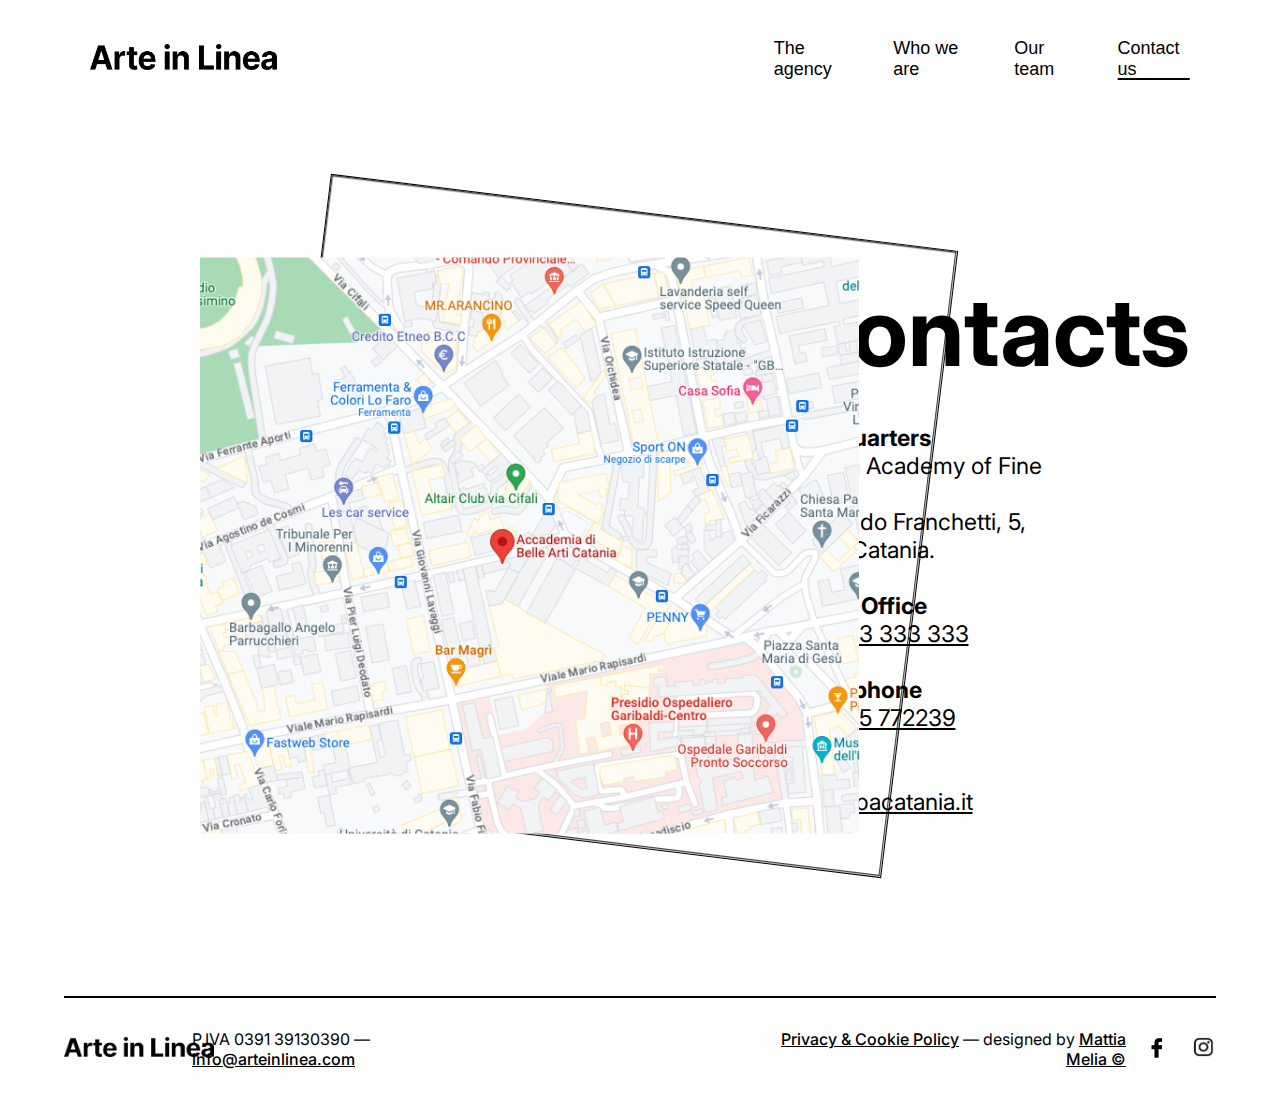
==== page/contacts.html @ 61f68f1c "v.1" ====
<!DOCTYPE html>
<html lang="en">
<head>
    <meta charset="UTF-8">
    <meta http-equiv="X-UA-Compatible" content="IE=edge">
    <meta name="viewport" content="width=device-width, initial-scale=1.0">
    <link rel="stylesheet" href="/style/style_contact.css">
    <link rel="stylesheet" href="/style/style_header.css">
    <link rel="stylesheet" href="/style/style_footer.css">
    <link rel="stylesheet" href="https://fonts.googleapis.com/css2?family=Inter:wght@100;200;300;400;500;600;700;800;900&family=Helvetica+Neue:wght@100;200;300;400;500;600;700;800;900&display=swap">
    <link rel="stylesheet" href="https://cdnjs.cloudflare.com/ajax/libs/font-awesome/5.15.3/css/all.min.css" />
    <link rel="shortcut icon" href="/img/general/favicon.ico" />
    <script src="https://code.jquery.com/jquery-3.6.0.min.js"></script>
    <script>
        $(document).ready(function () {
            $('.hamburger').click(function () {
                $('.vocimenu').toggleClass('open');
                $('.close-icon').toggle();
            });

            $('.close-icon').click(function () {
                $('.vocimenu').removeClass('open');
                $('.close-icon').hide();
            });
        });
    </script>
    <title>Contact us — Arte in linea</title>
</head>
<header>
    <section class="header">
        <nav class="menu-navigazione">
            <div class="contenitore1">
                <div class="logo-header">
                    <a href="/index.html"><img src="/img/general/marchio.png" alt="Arte In Linea"></a>
                </div>
            </div>
            <div class="contenitore2">
                <div class="hamburger">
                    <div class="hamburger-icon">
                        <span></span>
                        <span></span>
                        <span></span>
                    </div>
                </div>
                <ul class="vocimenu">
                    <li><a href="/index.html">The agency</a></li>
                    <li><a href="/page/whowheare.html">Who we are</a></li>
                    <li><a href="/page/ourteam.html">Our team</a></li>
                    <li class="active"><a href="/page/contacts.html">Contact us</a></li>
                </ul>
                <div class="close-icon">
                    <i class="fas fa-times"></i>
                </div>
            </div>
        </nav>
    </section>
</header>
<body>
    <div class="contenitore-principale">
        <div class="colonna1-mappa">
            <a href="https://goo.gl/maps/8T4jUhVXfQqnvwP18"><img src="/img/contatti/mappa-posizione.png" alt="Mappa Posizione"></a>
        </div>
        <div class="colonna3-rettangolo">
            <img src="/img/contatti/rettangolo-contatti.png" alt="Style rettangolo">
        </div>
        <div class="colonna2-testo">
            <h1>Contacts</h1>
            <p><span class="evidence">Headquarters</span><br>Catania Academy of Fine Arts,<br>Raimondo Franchetti, 5, 95123 Catania.<br><br><span class="evidence">Mobile Office</span><br><a href="tel:+39333333333">+39 333 333 333</a><br><br><span class="evidence">Office phone</span><br><a href="tel:+39095772239">+39 095 772239</a><br><br><span class="evidence">E-mail</span><br><a href="mailto:info@abacatania.it">info@abacatania.it</a></p>
        </div>
    </div>
    <div class="contenitore-principale2">
        <div class="colonna2-testo2">
            <h1>Contacts</h1>
            <p><span class="evidence">Headquarters</span><br>Catania Academy of Fine Arts,<br>Raimondo Franchetti, 5, 95123 Catania.<br><br><span class="evidence">Mobile Office</span><br><a href="tel:+39333333333">+39 333 333 333</a><br><br><span class="evidence">Office phone</span><br><a href="tel:+39095772239">+39 095 772239</a><br><br><span class="evidence">E-mail</span><br><a href="mailto:info@abacatania.it">info@abacatania.it</a></p>
        </div>
        <div class="colonna1-mappa2">
            <a href="https://goo.gl/maps/8T4jUhVXfQqnvwP18"><img src="/img/contatti/mappa-posizione.png" alt="Mappa Posizione"></a>
        </div>
    </div>
</body>
<footer>
    <main class="parent">
        <div class="lineadivisore"><hr></div>
            <div class="div2">
                <a href="/index.html"><img src="/img/general/marchio.png" alt="Arte In Linea"></a>
            </div>
            <div class="div3">
                <p>P.IVA 0391 39130390 — <a href="mailto:info@mattiamelia.com">info@arteinlinea.com</a></p>
            </div>
            <div class="div4">
                <p><a href="#">Privacy & Cookie Policy</a> — designed by <a href="https://mattiamelia.com">Mattia Melia ©</a></p> 
                <a href="#"><img src="/img/general/icon-f.png" alt="Facebook"></a>
                <a href="#"><img src="/img/general/icon-ig.png" alt="Instagram"></a>
            </div>
    </main>

    <main class="mobileparent">
        <div class="lineadivisore"><hr></div>
            <div class="div2">
                <a href="index.html"><img src="/img/general/marchio.png" alt="Arte In Linea"></a>
            </div>
            
            <div class="div3">
                <p>P.IVA 0391 39130390<br><a href="mailto:info@mattiamelia.com">info@arteinlinea.com</a></p>
            </div>
            <div class="div4">
                <p><a href="#">Privacy & Cookie Policy</a><br>designed by <a href="https://mattiamelia.com">Mattia Melia ©</a></p> </div>
            <div class="lineadivisore"><hr></div>
            <div class="div5">
                <a href="#"><img src="/img/general/icon-f.png" alt="Facebook"></a>
                <a href="#"><img src="/img/general/icon-ig.png" alt="Instagram"></a>
            </div>
    </main>
</footer>

</html>
---- style/style_contact.css ----
h1 {
    color: #000000;
}

p {
    color: #000000;
}

a {
    color: #000000;
}

.contenitore-principale {
    display: grid;
    grid-template-columns: repeat(20, 1fr);
    grid-template-rows: repeat(1, 1fr);
    grid-column-gap: 50px;
    grid-row-gap: 9px;
    margin-top: 130px;
    margin-bottom: 150px;
    justify-content: center;
    align-items: center;
}

.colonna1-mappa{
    margin: 0px;
    padding: 0px;
    grid-area: 2 / 4 / 4 / 10;
    z-index: 2;
    height: auto;
    width: auto;
}

.colonna3-rettangolo {
    grid-area: 2 / 4 / 4 / 10;
}

.colonna2-testo {
    margin: 0px;
    padding: 0px;
    grid-area: 2 / 12 / 4 / 18;
    margin-left: 50px;
}

.colonna2-testo h1 {
    font-family: 'Inter';
    font-style: normal;
    font-weight: 700;
    font-size: 96px;
    line-height: 110%;
    text-align: left;
    color: #000000;
    margin: 0px;
    margin-bottom: 40px;
}

.colonna2-testo p {
    font-family: 'Inter';
    font-style: normal;
    font-weight: 400;
    font-size: 23px;
    line-height: auto;
    text-align: left;
    color: #000000;
    margin: 0px;

}

.evidence {
    font-weight: bold;
}

.colonna3-rettangolo img {
    position: absolute;
    width:  630px;
    height: 630px;
    left: 290px;
    top: 210px;
    border: 1px solid #000000;
    transform: rotate(7.01deg);
    z-index: 1;
}

/* ———————— RESPONSIVE ——————— */
@media (min-width: 768px) {
    .contenitore-principale2{
        display: none;
    }
}
@media (max-width: 768px) {
    .contenitore-principale {
        display: none;
    }
    .colonna2-testo2 h1 {
        font-family: 'Inter';
        font-style: normal;
        font-weight: 700;
        font-size: 46px;
        line-height: 110%;
        text-align: center;
        color: #000000;
        margin: 0px;
        margin-bottom: 20px;
    }
    .colonna2-testo2 p {
        font-family: 'Inter';
        font-style: normal;
        font-weight: 400;
        font-size: 18px;
        line-height: auto;
        text-align: center;
        color: #000000;
    }
    .colonna2-testo2{
        margin: 0px;
        margin-top: 40px;
        margin-bottom: 20px;
    }
    .colonna1-mappa2{
        margin-top: 60px;
        width: auto;
    }
    .colonna1-mappa2 img {
        display: block;
        max-width: 100%;
        height: auto;
        margin: auto;
    }

    .contenitore-principale2{
        justify-content: center;
        align-items: center;
        text-align: center;
        margin-left: 30px;
        margin-right: 30px;
    }
    
}
---- style/style_header.css ----
/* ——————————— STYLE HEADER —————————————— */
body{
  margin: 0px;
  padding: 0px;
}

header {
    padding: 20px 30px 20px 50px;
    background-color: transparent;
    margin-right: 40px;
    margin-left: 40px;
    z-index: 10;
}

header img {
    width: 30%;
}

.menu-navigazione {
    display: flex;
    align-items: center;
}

.menu-navigazione ul {
    list-style: none;
    display: flex;
}

.menu-navigazione ul li {
    margin: 0px 20px;
}
/* ——————————— header style // voci menu —————————————— */
.vocimenu {
    font-size: 18px;
    font-family: 'Helvetica Neue', sans-serif;
    text-decoration: none;
    color: #000000;
}

.vocimenu li {
    position: relative;
  }
  
  .vocimenu li::after {
    content: '';
    position: absolute;
    bottom: 0;
    left: 50%;
    transform: translateX(-50%) scaleX(0);
    width: 0;
    height: 2px;
    background-color: #000;
    transition: transform 0.3s ease-in-out, width 0.3s ease-in-out;
  }
  
  .vocimenu li.active::after,
  .vocimenu li:hover::after {
    transform: translateX(-50%) scaleX(1);
    width: 100%;
  }
  

.vocimenu li a {
    text-decoration: none;
    color: #000;
    position: relative;
    z-index: 1;
}


.menu-navigazione {
    display: flex;
    align-items: center;
    justify-content: space-between;
}
/* ——————————— responsive header —————————————— */
.hamburger {
    display: none;
}

.hamburger-icon {
    width: 30px;
    height: 20px;
    display: flex;
    flex-direction: column;
    justify-content: space-between;
    cursor: pointer;
}

.hamburger-icon span {
    width: 100%;
    height: 2px;
    background-color: #000;
}

.close-icon {
    position: absolute;
    top: 20px;
    right: 20px;
    font-size: 24px;
    color: #000;
    cursor: pointer;
    display: none;
    z-index: 2;
}

@media (max-width: 768px) {
    body {
        margin: 0;
        padding: 0;
    }
      
      header {
        padding: 20px;
        background-color: transparent;
        margin: 0;
        display: flex;
        justify-content: space-between;
        align-items: center;
    }
      
      header img {
        width: 40%;
    }
      
      .menu-navigazione ul {
        display: none;
        opacity: 0;
        visibility: hidden;
        transition: opacity 0.7s ease-in;
        z-index: 3;
    }
      
      .hamburger {
        display: block;
    }
      
      .menu-navigazione ul.open {
        display: flex;
        flex-direction: column;
        position: fixed;
        top: 0;
        left: 0;
        width: 100%;
        height: 100%;
        background-color: #fff;
        z-index: 1;
        padding: 20px;
        justify-content: center;
        align-items: center;
        transition-duration: 0.5s;
        opacity: 1;
        visibility: visible;
    }
      
      .menu-navigazione ul li {
        margin-bottom: 20px;
    }
      
      .menu-open .close-icon {
        display: block;
    }
      
      .vocimenu {
        font-size: 17px;
        align-items: center;
    }
      
      .vocimenu li a {
        font-size: 18px;
        color: #000;
        margin: 10px 0;
    }
}    
/* ————————————— FINE STYLE HEADER ———————————*/
---- style/style_footer.css ----
/* ————————————— STYLE FOOTER ———————————*/
.parent {
    display: grid;
    grid-template-columns: repeat(20, 1fr);
    align-items: center;
    width: 100%;
    margin-top: 20px;
    margin-bottom: 20px;
}

.lineadivisore {
    grid-area: 1 / 2 / 2 / 20; 
}

.lineadivisore hr {
    margin-bottom: 15px;
    border: 1px solid #000000;
}

.div2 {
    margin: 0px;
    padding: 0px;
    grid-area: 6 / 2 / 7 / 4;
    width: 100%;
}

.div3 {
    margin: 0px;
    padding: 0px;
    grid-area: 6 / 4 / 7 / 9;
    font-family: 'Inter', sans-serif;
}

.div4 {
    margin: 0px;
    padding: 0px;
    grid-area: 6 / 13 / 7 / 20; 
    text-align: right;
    float: right;
    display: flex;
    justify-content: right;
    align-items: center;
    font-family: 'Inter', sans-serif;
}

.div2 img{
    width: 150px;
}

.div4 img {
    align-items: center;
    margin-left: 20px;
    width: 25px;
    transition-duration: 700ms;
}

.div4 img:hover {
    border: 1px solid #000000;
    border-radius: 10px;
    margin-right: 0px;
    padding: 2px;
    transition-duration: 700ms;
}

.div3 a {
    text-decoration: underline;
    color: #000000;
    font-weight: 500;
    font-family: 'Inter', sans-serif;
}

.div4 a{
    text-decoration: underline;
    color: #000000;
    font-weight: 500;
    font-family: 'Inter', sans-serif;
}

.mobileparent{
    display: none;
}

/* responsive mobile */
@media (max-width: 768px) {
    main.parent {
        display: none;
    }
    .mobileparent {
        display: flex;
        flex-direction: column;
        align-items: center;
        justify-content: center;
        text-align: center;
        margin-top: 50px;
        margin-bottom: 40px;
    }
    
    .mobileparent .lineadivisore hr {
        border: 1px solid #000000;
        width: 300px;
    }
    
    .mobileparent .div2 img {
        margin-top: 15px;
        width: 150px;
    }
    
    .mobileparent .div3 p {
        font-family: 'Inter', sans-serif;
        margin-top: 20px;
        margin-bottom: 0px;
    }
    
    .mobileparent .div3 a,
    .mobileparent .div4 p a {
        text-decoration: underline;
        color: #000000;
        font-weight: 500;
        font-family: 'Inter', sans-serif;
    }
    
    .mobileparent .div4 {
        display: flex;
        flex-direction: column;
        align-items: center;
        justify-content: center;
        margin-bottom: 10px;
    }
    
    .mobileparent .div5 img {
        margin-top: 20px;
        align-items: center;
        width: 50px;
     
    }
    
    .mobileparent .div5 {
        display: flex;
        align-items: center;
        justify-content: center;
    }
    
    .mobileparent .div5 a {
        margin: 0 10px;
    }
    
}
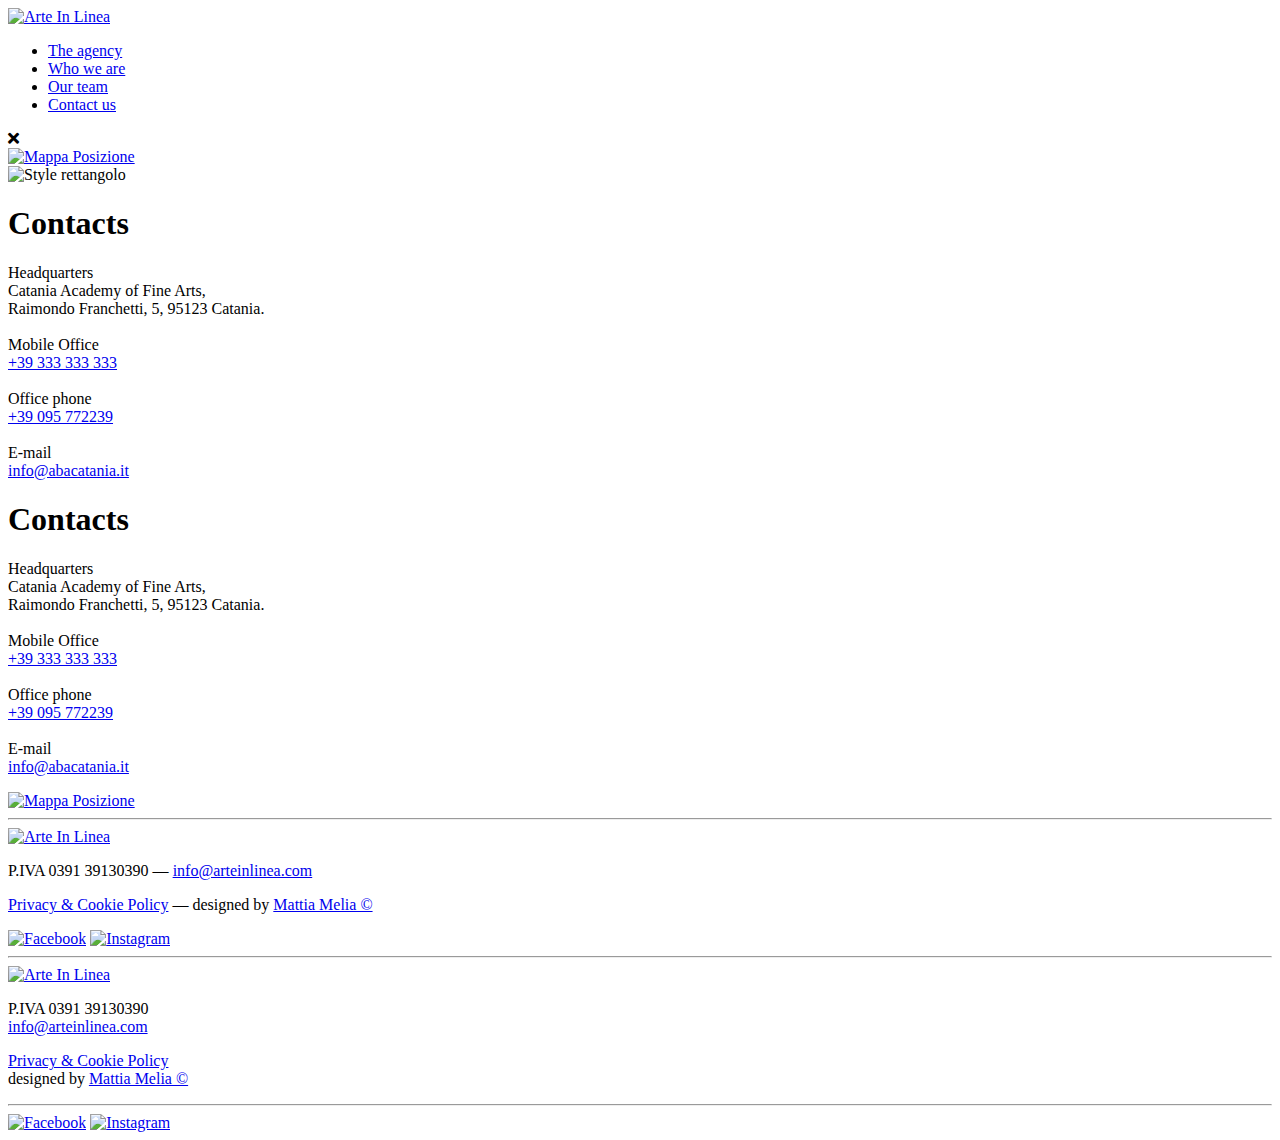
==== commit a054a6d7: "v.2" ====
--- a/page/contacts.html
+++ b/page/contacts.html
@@ -4,9 +4,9 @@
     <meta charset="UTF-8">
     <meta http-equiv="X-UA-Compatible" content="IE=edge">
     <meta name="viewport" content="width=device-width, initial-scale=1.0">
-    <link rel="stylesheet" href="/style/style_contact.css">
-    <link rel="stylesheet" href="/style/style_header.css">
-    <link rel="stylesheet" href="/style/style_footer.css">
+    <link rel="stylesheet" href="style/style_contact.css">
+    <link rel="stylesheet" href="style/style_header.css">
+    <link rel="stylesheet" href="style/style_footer.css">
     <link rel="stylesheet" href="https://fonts.googleapis.com/css2?family=Inter:wght@100;200;300;400;500;600;700;800;900&family=Helvetica+Neue:wght@100;200;300;400;500;600;700;800;900&display=swap">
     <link rel="stylesheet" href="https://cdnjs.cloudflare.com/ajax/libs/font-awesome/5.15.3/css/all.min.css" />
     <link rel="shortcut icon" href="/img/general/favicon.ico" />
@@ -31,7 +31,7 @@
         <nav class="menu-navigazione">
             <div class="contenitore1">
                 <div class="logo-header">
-                    <a href="/index.html"><img src="/img/general/marchio.png" alt="Arte In Linea"></a>
+                    <a href="/index.html"><img src="img/general/marchio.png" alt="Arte In Linea"></a>
                 </div>
             </div>
             <div class="contenitore2">
@@ -44,9 +44,9 @@
                 </div>
                 <ul class="vocimenu">
                     <li><a href="/index.html">The agency</a></li>
-                    <li><a href="/page/whowheare.html">Who we are</a></li>
-                    <li><a href="/page/ourteam.html">Our team</a></li>
-                    <li class="active"><a href="/page/contacts.html">Contact us</a></li>
+                    <li><a href="page/whowheare.html">Who we are</a></li>
+                    <li><a href="page/ourteam.html">Our team</a></li>
+                    <li class="active"><a href="page/contacts.html">Contact us</a></li>
                 </ul>
                 <div class="close-icon">
                     <i class="fas fa-times"></i>
@@ -58,10 +58,10 @@
 <body>
     <div class="contenitore-principale">
         <div class="colonna1-mappa">
-            <a href="https://goo.gl/maps/8T4jUhVXfQqnvwP18"><img src="/img/contatti/mappa-posizione.png" alt="Mappa Posizione"></a>
+            <a href="https://goo.gl/maps/8T4jUhVXfQqnvwP18"><img src="img/contatti/mappa-posizione.png" alt="Mappa Posizione"></a>
         </div>
         <div class="colonna3-rettangolo">
-            <img src="/img/contatti/rettangolo-contatti.png" alt="Style rettangolo">
+            <img src="img/contatti/rettangolo-contatti.png" alt="Style rettangolo">
         </div>
         <div class="colonna2-testo">
             <h1>Contacts</h1>
@@ -74,7 +74,7 @@
             <p><span class="evidence">Headquarters</span><br>Catania Academy of Fine Arts,<br>Raimondo Franchetti, 5, 95123 Catania.<br><br><span class="evidence">Mobile Office</span><br><a href="tel:+39333333333">+39 333 333 333</a><br><br><span class="evidence">Office phone</span><br><a href="tel:+39095772239">+39 095 772239</a><br><br><span class="evidence">E-mail</span><br><a href="mailto:info@abacatania.it">info@abacatania.it</a></p>
         </div>
         <div class="colonna1-mappa2">
-            <a href="https://goo.gl/maps/8T4jUhVXfQqnvwP18"><img src="/img/contatti/mappa-posizione.png" alt="Mappa Posizione"></a>
+            <a href="https://goo.gl/maps/8T4jUhVXfQqnvwP18"><img src="img/contatti/mappa-posizione.png" alt="Mappa Posizione"></a>
         </div>
     </div>
 </body>
@@ -82,22 +82,22 @@
     <main class="parent">
         <div class="lineadivisore"><hr></div>
             <div class="div2">
-                <a href="/index.html"><img src="/img/general/marchio.png" alt="Arte In Linea"></a>
+                <a href="/index.html"><img src="img/general/marchio.png" alt="Arte In Linea"></a>
             </div>
             <div class="div3">
                 <p>P.IVA 0391 39130390 — <a href="mailto:info@mattiamelia.com">info@arteinlinea.com</a></p>
             </div>
             <div class="div4">
                 <p><a href="#">Privacy & Cookie Policy</a> — designed by <a href="https://mattiamelia.com">Mattia Melia ©</a></p> 
-                <a href="#"><img src="/img/general/icon-f.png" alt="Facebook"></a>
-                <a href="#"><img src="/img/general/icon-ig.png" alt="Instagram"></a>
+                <a href="#"><img src="img/general/icon-f.png" alt="Facebook"></a>
+                <a href="#"><img src="img/general/icon-ig.png" alt="Instagram"></a>
             </div>
     </main>
 
     <main class="mobileparent">
         <div class="lineadivisore"><hr></div>
             <div class="div2">
-                <a href="index.html"><img src="/img/general/marchio.png" alt="Arte In Linea"></a>
+                <a href="index.html"><img src="img/general/marchio.png" alt="Arte In Linea"></a>
             </div>
             
             <div class="div3">
@@ -107,10 +107,10 @@
                 <p><a href="#">Privacy & Cookie Policy</a><br>designed by <a href="https://mattiamelia.com">Mattia Melia ©</a></p> </div>
             <div class="lineadivisore"><hr></div>
             <div class="div5">
-                <a href="#"><img src="/img/general/icon-f.png" alt="Facebook"></a>
-                <a href="#"><img src="/img/general/icon-ig.png" alt="Instagram"></a>
+                <a href="#"><img src="img/general/icon-f.png" alt="Facebook"></a>
+                <a href="#"><img src="img/general/icon-ig.png" alt="Instagram"></a>
             </div>
     </main>
 </footer>
 
-</html>+</html>
